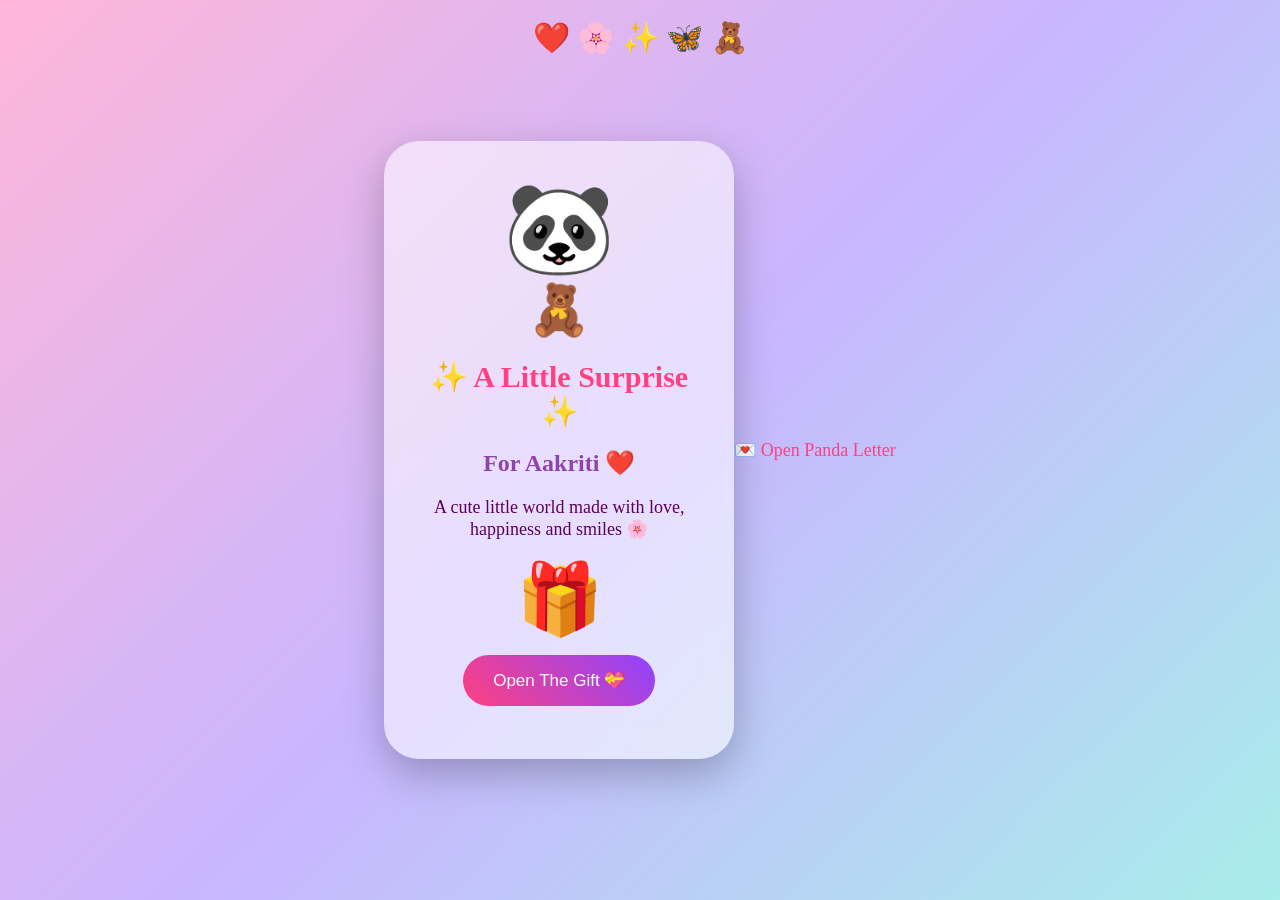
==== index.html @ 22494a17 "Aakriti panda surprise website" ====
<!DOCTYPE html>
<html>
<head>
<meta charset="UTF-8">
<title>A Special Surprise For Aakriti ❤️</title>
<link rel="stylesheet" href="style.css">
</head>

<body>

<div class="floating">❤️ 🌸 ✨ 🦋 🧸</div>

<div class="card">

<div class="panda">
🐼
</div>

<div class="toy">
🧸
</div>

<h1>
✨ A Little Surprise ✨
</h1>

<h2>
For Aakriti ❤️
</h2>

<p>
A cute little world made with love,
happiness and smiles 🌸
</p>

<div class="gift" onclick="openGift()">
🎁
</div>

<button onclick="openGift()">
Open The Gift 💝
</button>

<p id="message"></p>

</div>

<script src="script.js"></script>

</body>
</html>
<br><br>

<a href="letter.html" class="secret">
💌 Open Panda Letter
</a>
---- style.css ----
* {
    box-sizing: border-box;
}

body {
    min-height: 100vh;
    margin: 0;
    display: flex;
    justify-content: center;
    align-items: center;
    background: linear-gradient(135deg, #ffb6d9, #c9b6ff, #a8edea);
    font-family: "Comic Sans MS", cursive;
    overflow: hidden;
}

.card {
    width: 350px;
    padding: 35px;
    text-align: center;
    background: rgba(255,255,255,0.55);
    border-radius: 35px;
    box-shadow: 0 15px 40px rgba(0,0,0,0.25);
    backdrop-filter: blur(15px);
    animation: appear 1.5s ease;
}

.panda {
    font-size: 90px;
    animation: pandaMove 2s infinite;
}

.toy {
    font-size: 50px;
    animation: bounce 1.5s infinite;
}

h1 {
    color: #ff4081;
    font-size: 30px;
}

h2 {
    color: #8e44ad;
}

p {
    color: #5d005d;
    font-size: 18px;
}

.gift {
    font-size: 70px;
    cursor: pointer;
    animation: shake 2s infinite;
}

button {
    margin-top: 15px;
    padding: 15px 30px;
    border: none;
    border-radius: 50px;
    color: white;
    font-size: 17px;
    background: linear-gradient(45deg,#ff4081,#8e44ff);
    cursor: pointer;
}

button:hover {
    transform: scale(1.1);
}

.floating {
    position: absolute;
    top: 20px;
    font-size: 30px;
    animation: float 3s infinite;
}


@keyframes pandaMove {
    50% {
        transform: translateY(-15px);
    }
}

@keyframes bounce {
    50% {
        transform: translateY(-20px);
    }
}

@keyframes shake {
    0%,100% {
        transform: rotate(0);
    }
    50% {
        transform: rotate(10deg);
    }
}

@keyframes float {
    50% {
        transform: translateY(20px);
    }
}

@keyframes appear {
    from {
        opacity:0;
        transform:scale(0.5);
    }
    to {
        opacity:1;
        transform:scale(1);
    }
}
.open {
    animation: openGift 0.8s;
}

.heart {
    position: absolute;
    bottom: 0;
    font-size: 25px;
    animation: fly 3s linear;
}

@keyframes openGift {

    50% {
        transform: scale(1.5) rotate(15deg);
    }

    100% {
        transform: scale(1);
    }
}

@keyframes fly {

    from {
        transform: translateY(0);
        opacity: 1;
    }

    to {
        transform: translateY(-90vh);
        opacity: 0;
    }
}
.letter-card {
    animation: letterOpen 1.5s ease;
}

.panda-letter {
    font-size: 90px;
    animation: pandaBounce 2s infinite;
}

.letter {
    background: rgba(255,255,255,0.7);
    padding: 15px;
    border-radius: 20px;
    margin-top: 15px;
    animation: glow 2s infinite;
}

@keyframes pandaBounce {
    50% {
        transform: translateY(-15px);
    }
}

@keyframes letterOpen {
    from {
        opacity:0;
        transform: rotateY(90deg);
    }
    to {
        opacity:1;
        transform: rotateY(0);
    }
}

@keyframes glow {
    50% {
        box-shadow: 0 0 20px pink;
    }
}
.secret {
    color: #ff4081;
    text-decoration: none;
    font-size: 18px;
}
.house {
    font-size: 90px;
    animation: houseMove 3s infinite;
}

.panda-house {
    font-size: 80px;
    animation: pandaDance 2s infinite;
}

.toys {
    font-size: 35px;
    margin: 20px;
    animation: sparkle 2s infinite;
}

@keyframes houseMove {
    50% {
        transform: translateY(-10px);
    }
}

@keyframes pandaDance {
    50% {
        transform: rotate(10deg);
    }
}

@keyframes sparkle {
    50% {
        transform: scale(1.2);
    }
}
.garden-items {
    font-size: 35px;
    animation: gardenMove 3s infinite;
}

.panda-garden {
    font-size: 90px;
    animation: pandaWave 2s infinite;
}

.garden-card {
    animation: gardenOpen 2s ease;
}

@keyframes gardenMove {
    50% {
        transform: translateY(-15px);
    }
}

@keyframes pandaWave {
    50% {
        transform: rotate(8deg);
    }
}

@keyframes gardenOpen {
    from {
        opacity:0;
        transform:scale(0.5);
    }
    to {
        opacity:1;
        transform:scale(1);
    }
}
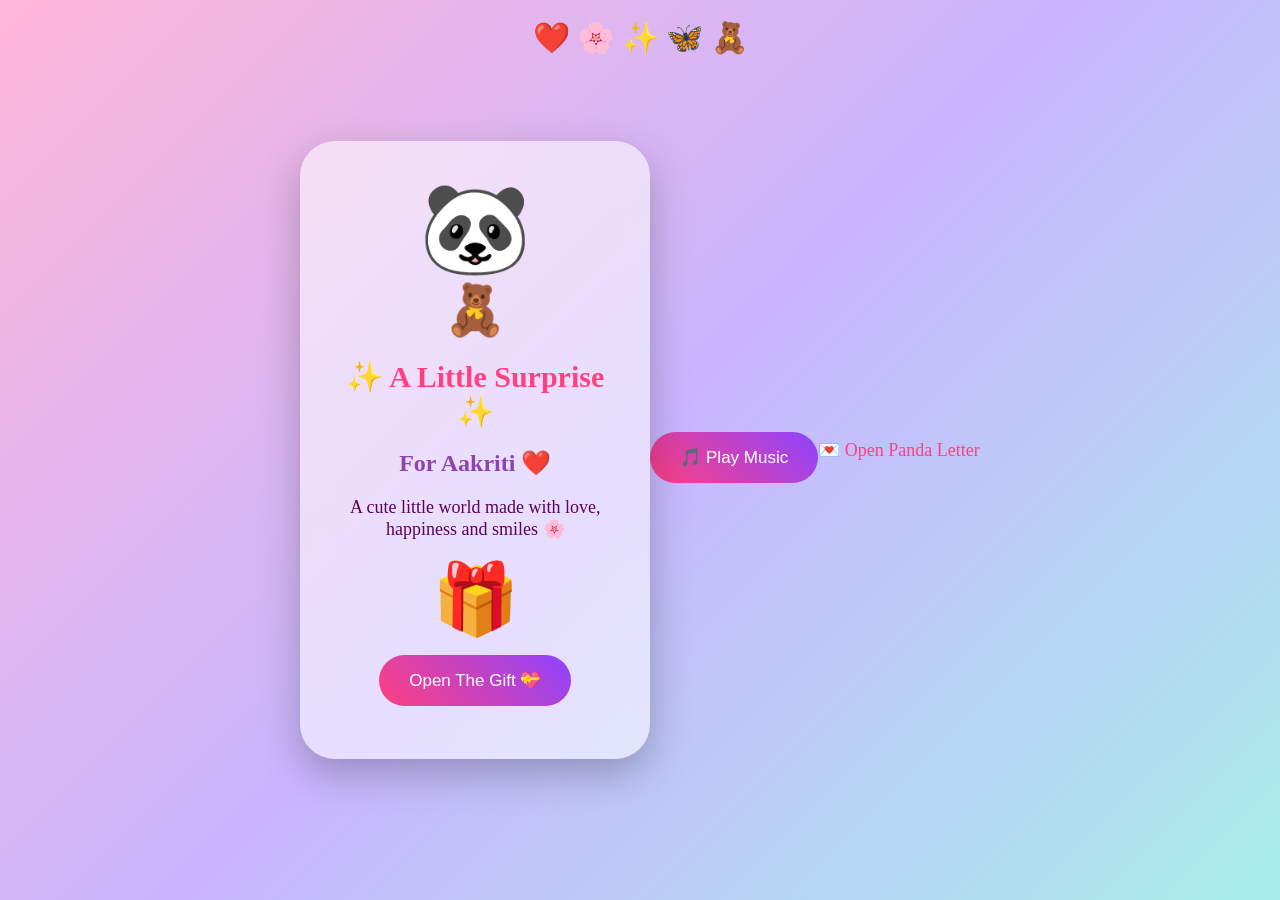
==== commit 9256d061: "Added background music" ====
--- a/index.html
+++ b/index.html
@@ -44,7 +44,13 @@
 <p id="message"></p>
 
 </div>
+<audio id="bgMusic" loop>
+    <source src="music/song.mp3" type="audio/mpeg">
+</audio>
 
+<button onclick="playMusic()">
+🎵 Play Music
+</button>
 <script src="script.js"></script>
 
 </body>
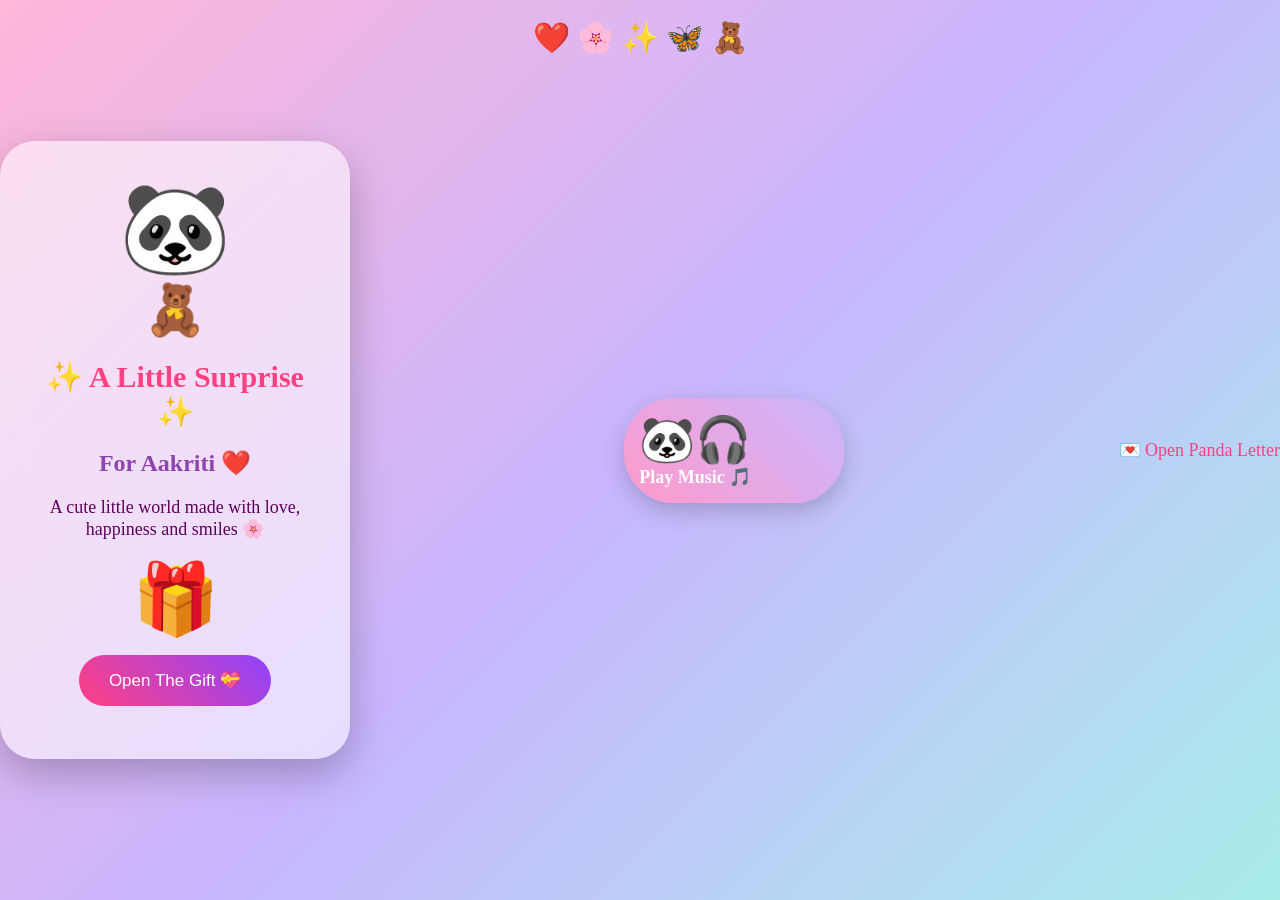
==== commit c1959310: "Added cute panda music player" ====
--- a/index.html
+++ b/index.html
@@ -45,12 +45,19 @@
 
 </div>
 <audio id="bgMusic" loop>
-    <source src="music/song.mp3" type="audio/mpeg">
+    <source src="music/song.wav" type="audio/wav">
 </audio>
+<div class="panda-player" onclick="playMusic()">
 
-<button onclick="playMusic()">
-🎵 Play Music
-</button>
+    <div class="music-panda">
+        🐼🎧
+    </div>
+
+    <span id="musicText">
+        Play Music 🎵
+    </span>
+
+</div>
 <script src="script.js"></script>
 
 </body>
--- a/style.css
+++ b/style.css
@@ -261,3 +261,33 @@
         transform:scale(1);
     }
 }
+.panda-player {
+    margin: 20px auto;
+    width: 220px;
+    padding: 15px;
+    background: linear-gradient(45deg,#ff9acb,#c9b6ff);
+    border-radius: 50px;
+    cursor: pointer;
+    box-shadow: 0 8px 25px rgba(0,0,0,0.2);
+    animation: playerFloat 2s infinite;
+}
+
+.music-panda {
+    font-size: 45px;
+}
+
+#musicText {
+    color: white;
+    font-size: 18px;
+    font-weight: bold;
+}
+
+.panda-player:active {
+    transform: scale(0.9);
+}
+
+@keyframes playerFloat {
+    50% {
+        transform: translateY(-8px);
+    }
+}
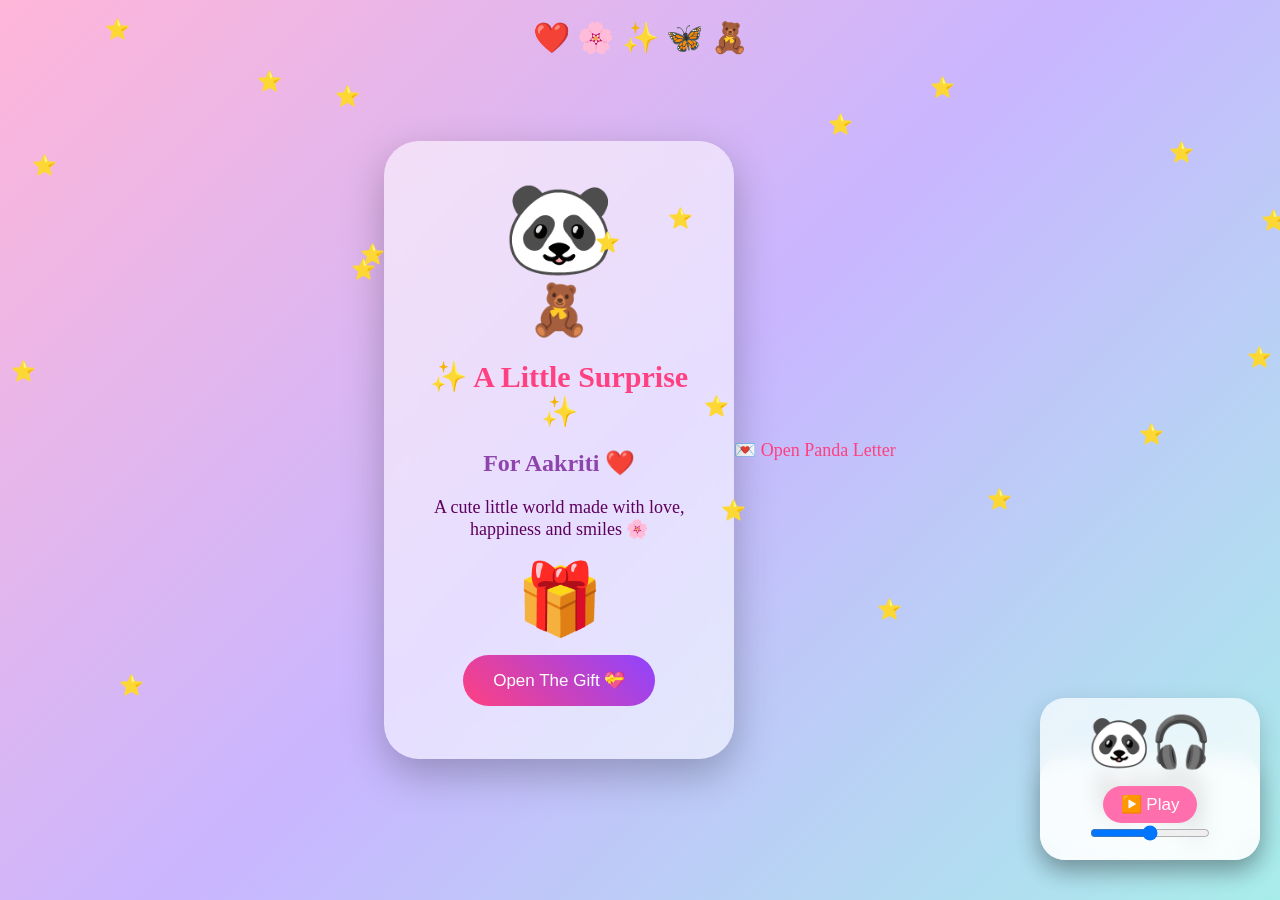
==== commit 034551b7: "Added cute panda music player" ====
--- a/index.html
+++ b/index.html
@@ -67,3 +67,26 @@
 <a href="letter.html" class="secret">
 💌 Open Panda Letter
 </a>
+<div class="panda-player">
+
+<div class="panda-face" id="panda">
+🐼🎧
+</div>
+
+<button onclick="toggleMusic()" id="musicBtn">
+▶️ Play
+</button>
+
+<input 
+type="range" 
+id="volume" 
+min="0" 
+max="1" 
+step="0.1" 
+value="0.5">
+
+<audio id="music" loop>
+<source src="music/song.wav" type="audio/wav">
+</audio>
+
+</div>
--- a/style.css
+++ b/style.css
@@ -291,3 +291,231 @@
         transform: translateY(-8px);
     }
 }
+.heart {
+    position: fixed;
+    bottom: -30px;
+    font-size: 25px;
+    animation: floatHeart 6s linear infinite;
+    pointer-events: none;
+    z-index: 10;
+}
+
+@keyframes floatHeart {
+
+    0% {
+        transform: translateY(0) rotate(0deg);
+        opacity: 1;
+    }
+
+    100% {
+        transform: translateY(-100vh) rotate(360deg);
+        opacity: 0;
+    }
+
+}
+.star {
+    position: fixed;
+    color: white;
+    font-size: 20px;
+    animation: twinkle 2s infinite alternate;
+    pointer-events: none;
+}
+
+@keyframes twinkle {
+    from {
+        opacity: 0.3;
+        transform: scale(0.8);
+    }
+
+    to {
+        opacity: 1;
+        transform: scale(1.3);
+    }
+}
+
+
+.cloud {
+    position: fixed;
+    font-size: 50px;
+    animation: moveCloud 15s linear infinite;
+    pointer-events: none;
+}
+
+@keyframes moveCloud {
+
+    from {
+        left: -100px;
+    }
+
+    to {
+        left: 100%;
+    }
+
+}
+.butterfly {
+    position: fixed;
+    font-size: 30px;
+    animation: fly 8s linear infinite;
+}
+
+@keyframes fly {
+
+    0% {
+        left:-50px;
+        top:70%;
+    }
+
+    50% {
+        top:30%;
+    }
+
+    100% {
+        left:100%;
+        top:60%;
+    }
+
+}
+.gift-box {
+    font-size: 90px;
+    cursor: pointer;
+    animation: bounceGift 2s infinite;
+}
+
+@keyframes bounceGift {
+
+    0%,100% {
+        transform: translateY(0);
+    }
+
+    50% {
+        transform: translateY(-20px);
+    }
+
+}
+
+.gift-box:active {
+    transform: scale(1.2);
+}
+.rainbow-bg {
+    position: fixed;
+    width: 100%;
+    height: 100%;
+    background: linear-gradient(
+        45deg,
+        #ff9a9e,
+        #fad0c4,
+        #a1c4fd,
+        #c2ffd8,
+        #ffd1ff
+    );
+    background-size: 400% 400%;
+    animation: rainbowMove 10s infinite;
+    z-index: -1;
+}
+
+@keyframes rainbowMove {
+    0% {
+        background-position: 0% 50%;
+    }
+
+    50% {
+        background-position: 100% 50%;
+    }
+
+    100% {
+        background-position: 0% 50%;
+    }
+}
+
+
+.celebrate-panda {
+    font-size: 90px;
+    animation: pandaJump 2s infinite;
+}
+
+@keyframes pandaJump {
+
+    50% {
+        transform: translateY(-20px) rotate(5deg);
+    }
+
+}
+
+
+.gift-animation {
+    font-size: 80px;
+    animation: giftOpen 1.5s infinite;
+}
+
+@keyframes giftOpen {
+
+    50% {
+        transform: scale(1.3) rotate(10deg);
+    }
+
+}
+
+
+.final-message {
+    animation: fadeIn 3s;
+}
+
+@keyframes fadeIn {
+
+    from {
+        opacity:0;
+    }
+
+    to {
+        opacity:1;
+    }
+
+}
+.panda-player {
+    position: fixed;
+    bottom: 20px;
+    right: 20px;
+    background: rgba(255,255,255,0.7);
+    padding: 15px;
+    border-radius: 25px;
+    text-align:center;
+    backdrop-filter: blur(10px);
+    box-shadow:0 10px 25px rgba(0,0,0,0.2);
+}
+
+
+.panda-face {
+    font-size:50px;
+    transition:0.3s;
+}
+
+
+.playing {
+    animation: pandaDance 1s infinite;
+}
+
+
+@keyframes pandaDance {
+
+    50% {
+        transform: rotate(10deg) scale(1.1);
+    }
+
+}
+
+
+.panda-player button {
+
+    border:none;
+    border-radius:20px;
+    padding:8px 18px;
+    background:#ff6fae;
+    color:white;
+    cursor:pointer;
+
+}
+
+
+#volume {
+    width:120px;
+}
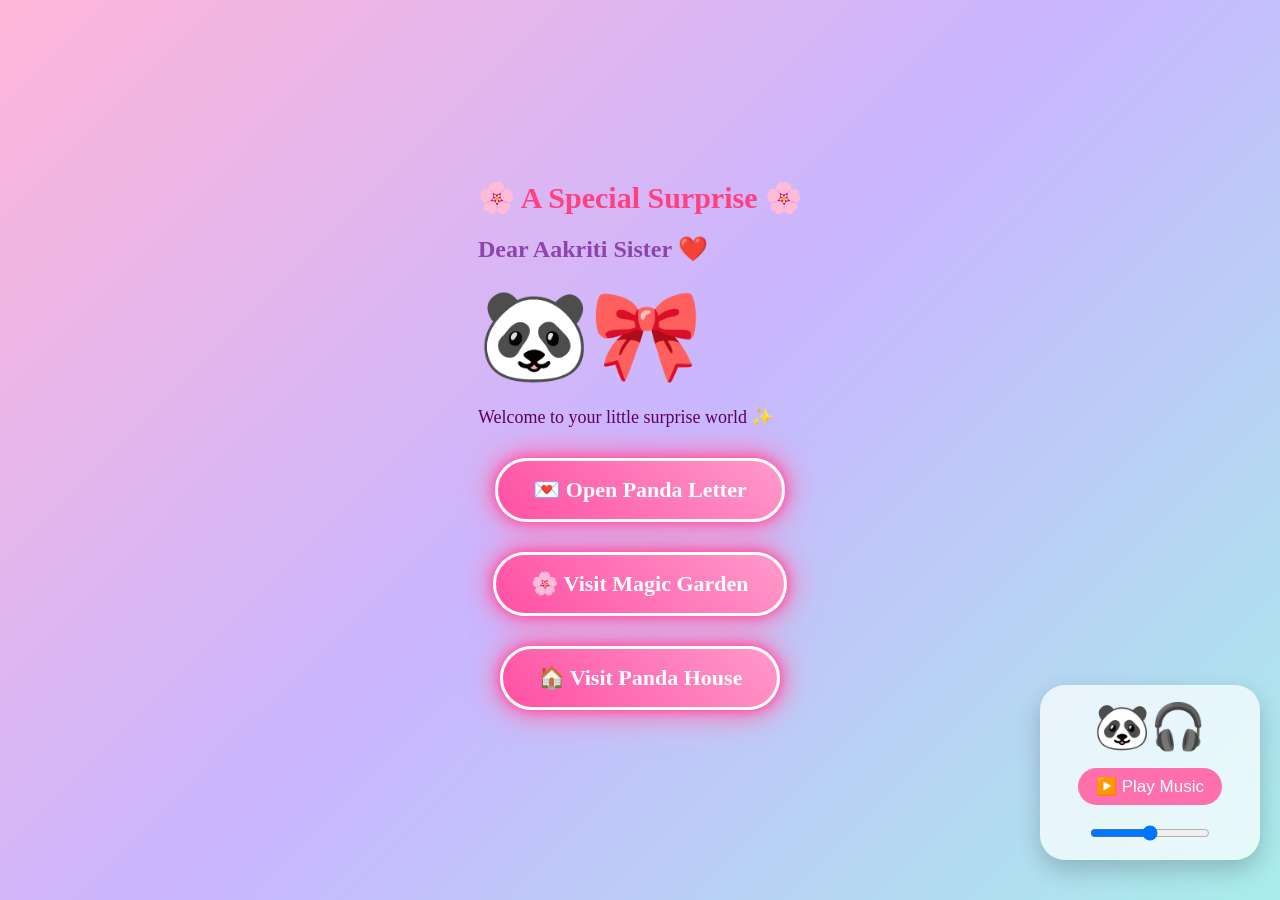
==== commit 4a510ab3: "Enhanced panda letter button design" ====
--- a/index.html
+++ b/index.html
@@ -1,92 +1,114 @@
 <!DOCTYPE html>
 <html>
+
 <head>
+
 <meta charset="UTF-8">
-<title>A Special Surprise For Aakriti ❤️</title>
+
+<meta name="viewport" content="width=device-width, initial-scale=1.0">
+
+<title>Aakriti Sister Surprise 🐼💖</title>
+
 <link rel="stylesheet" href="style.css">
+
 </head>
+
 
 <body>
 
-<div class="floating">❤️ 🌸 ✨ 🦋 🧸</div>
 
-<div class="card">
+<div class="container">
+
+
+<h1>
+🌸 A Special Surprise 🌸
+</h1>
+
+
+<h2>
+Dear Aakriti Sister ❤️
+</h2>
+
 
 <div class="panda">
-🐼
+🐼🎀
 </div>
 
-<div class="toy">
-🧸
-</div>
-
-<h1>
-✨ A Little Surprise ✨
-</h1>
-
-<h2>
-For Aakriti ❤️
-</h2>
 
 <p>
-A cute little world made with love,
-happiness and smiles 🌸
+Welcome to your little surprise world ✨
 </p>
 
-<div class="gift" onclick="openGift()">
-🎁
-</div>
 
-<button onclick="openGift()">
-Open The Gift 💝
-</button>
+<!-- Panda Music Player -->
 
-<p id="message"></p>
+<div class="panda-player">
 
-</div>
-<audio id="bgMusic" loop>
-    <source src="music/song.wav" type="audio/wav">
-</audio>
-<div class="panda-player" onclick="playMusic()">
-
-    <div class="music-panda">
+    <div class="music-panda" id="panda">
         🐼🎧
     </div>
 
-    <span id="musicText">
-        Play Music 🎵
-    </span>
+    <button onclick="toggleMusic()" id="musicBtn">
+        ▶️ Play Music
+    </button>
+
+    <br><br>
+
+    <input 
+    type="range"
+    id="volume"
+    min="0"
+    max="1"
+    step="0.1"
+    value="0.5">
+
+
+    <audio id="music" loop>
+
+        <source src="music/song.wav" type="audio/wav">
+
+    </audio>
+
 
 </div>
+
+
+
+<!-- Open Letter Button -->
+
+<a href="letter.html" class="open-letter-btn">
+
+💌 Open Panda Letter
+
+</a>
+
+
+
+<!-- Extra pages -->
+
+<a href="garden.html" class="open-letter-btn">
+
+🌸 Visit Magic Garden
+
+</a>
+
+
+
+<a href="panda-house.html" class="open-letter-btn">
+
+🏠 Visit Panda House
+
+</a>
+
+
+
+</div>
+
+
+
 <script src="script.js"></script>
 
+
 </body>
+
 </html>
-<br><br>
-
-<a href="letter.html" class="secret">
-💌 Open Panda Letter
-</a>
-<div class="panda-player">
-
-<div class="panda-face" id="panda">
-🐼🎧
-</div>
-
-<button onclick="toggleMusic()" id="musicBtn">
-▶️ Play
-</button>
-
-<input 
-type="range" 
-id="volume" 
-min="0" 
-max="1" 
-step="0.1" 
-value="0.5">
-
-<audio id="music" loop>
-<source src="music/song.wav" type="audio/wav">
-</audio>
-
-</div>
--- a/style.css
+++ b/style.css
@@ -1,3 +1,4 @@
+
 * {
     box-sizing: border-box;
 }
@@ -519,3 +520,113 @@
 #volume {
     width:120px;
 }
+<div class="panda-player">
+
+<div class="panda-face" id="panda">
+🐼🎧
+</div>
+
+<button onclick="toggleMusic()" id="musicBtn">
+▶️ Play
+</button>
+
+<input 
+type="range" 
+id="volume"
+min="0"
+max="1"
+step="0.1"
+value="0.5">
+
+<audio id="music" loop>
+<source src="music/song.wav" type="audio/wav">
+</audio>
+
+</div>
+
+<script src="script.js"></script>
+.open-letter-btn {
+    display: block;
+    width: fit-content;
+    margin: 30px auto;
+    padding: 15px 30px;
+    background: linear-gradient(45deg, #ff69b4, #ffb6c1);
+    color: white;
+    text-decoration: none;
+    border-radius: 30px;
+    font-size: 20px;
+    font-weight: bold;
+    box-shadow: 0 8px 20px rgba(255,105,180,0.4);
+    transition: 0.3s;
+}
+
+.open-letter-btn:hover {
+    transform: scale(1.08);
+}
+.open-letter-btn {
+
+    display: block;
+    width: fit-content;
+
+    margin: 30px auto;
+
+    padding: 16px 35px;
+
+    background: linear-gradient(45deg, #ff4fa3, #ff9acb);
+
+    color: white;
+
+    text-decoration: none;
+
+    font-size: 22px;
+
+    font-weight: bold;
+
+    border-radius: 40px;
+
+    border: 3px solid white;
+
+    box-shadow:
+    0 0 10px #ff4fa3,
+    0 0 25px #ff4fa3,
+    0 0 40px #ff9acb;
+
+    animation: letterGlow 2s infinite;
+
+    transition: 0.3s;
+
+}
+
+
+.open-letter-btn:hover {
+
+    transform: scale(1.1);
+
+}
+
+
+@keyframes letterGlow {
+
+    0% {
+
+        box-shadow:
+        0 0 10px #ff4fa3;
+
+    }
+
+    50% {
+
+        box-shadow:
+        0 0 30px #ff4fa3,
+        0 0 50px #ff9acb;
+
+    }
+
+    100% {
+
+        box-shadow:
+        0 0 10px #ff4fa3;
+
+    }
+
+}
